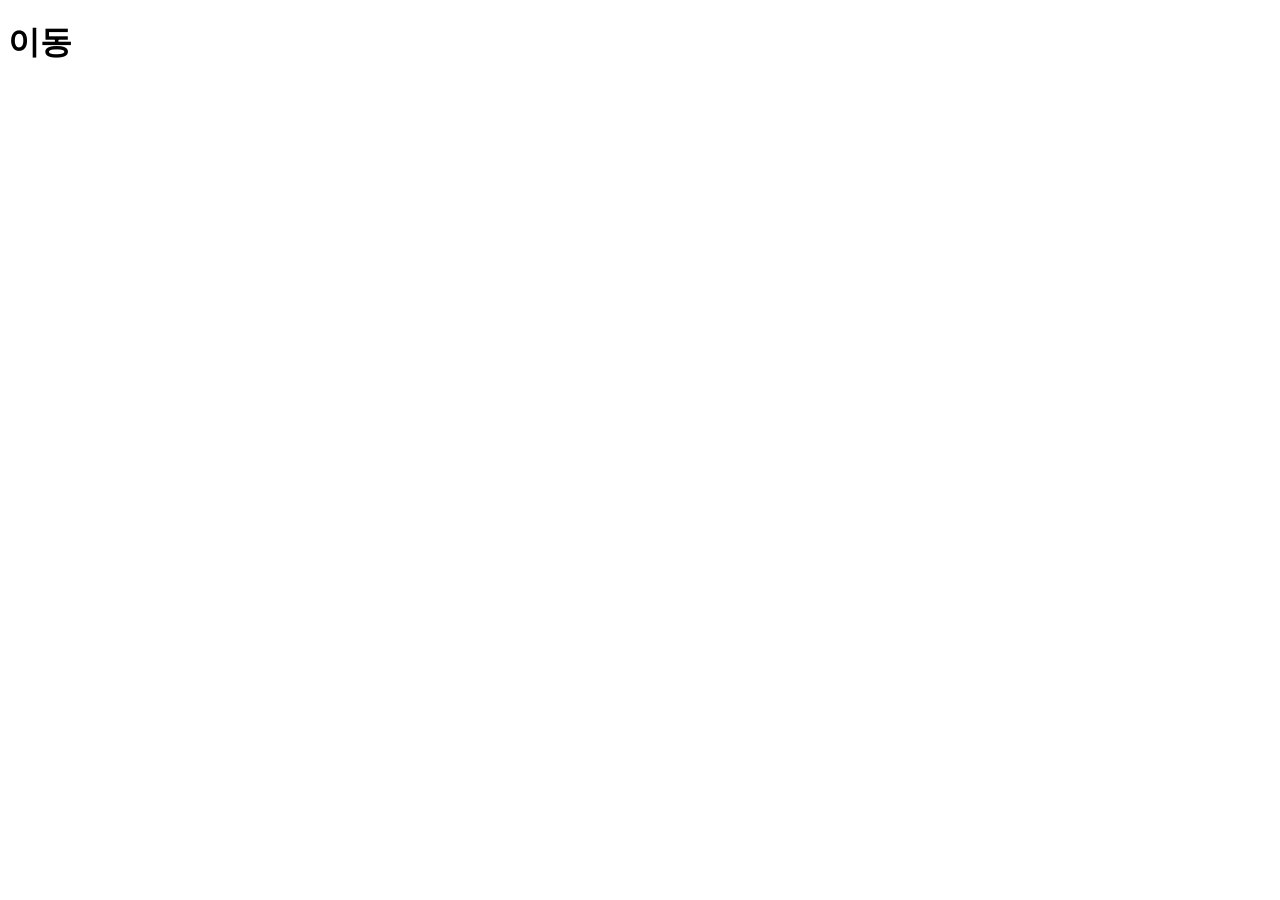
==== index.html @ 34f38a8d "index페이지 커밋" ====
<!doctype html>
<html lang="en">
  <head>
    <meta charset="UTF-8" />
    <meta name="viewport" content="width=device-width, initial-scale=1.0" />
    <title>한입하자</title>
    <script>
      documenet.addEventListener("DOMContentLoaded", function () {
        // window.location.href = "./pages/index.html";
      });
    </script>
  </head>
  <body>
    <h1>이동</h1>
  </body>
</html>
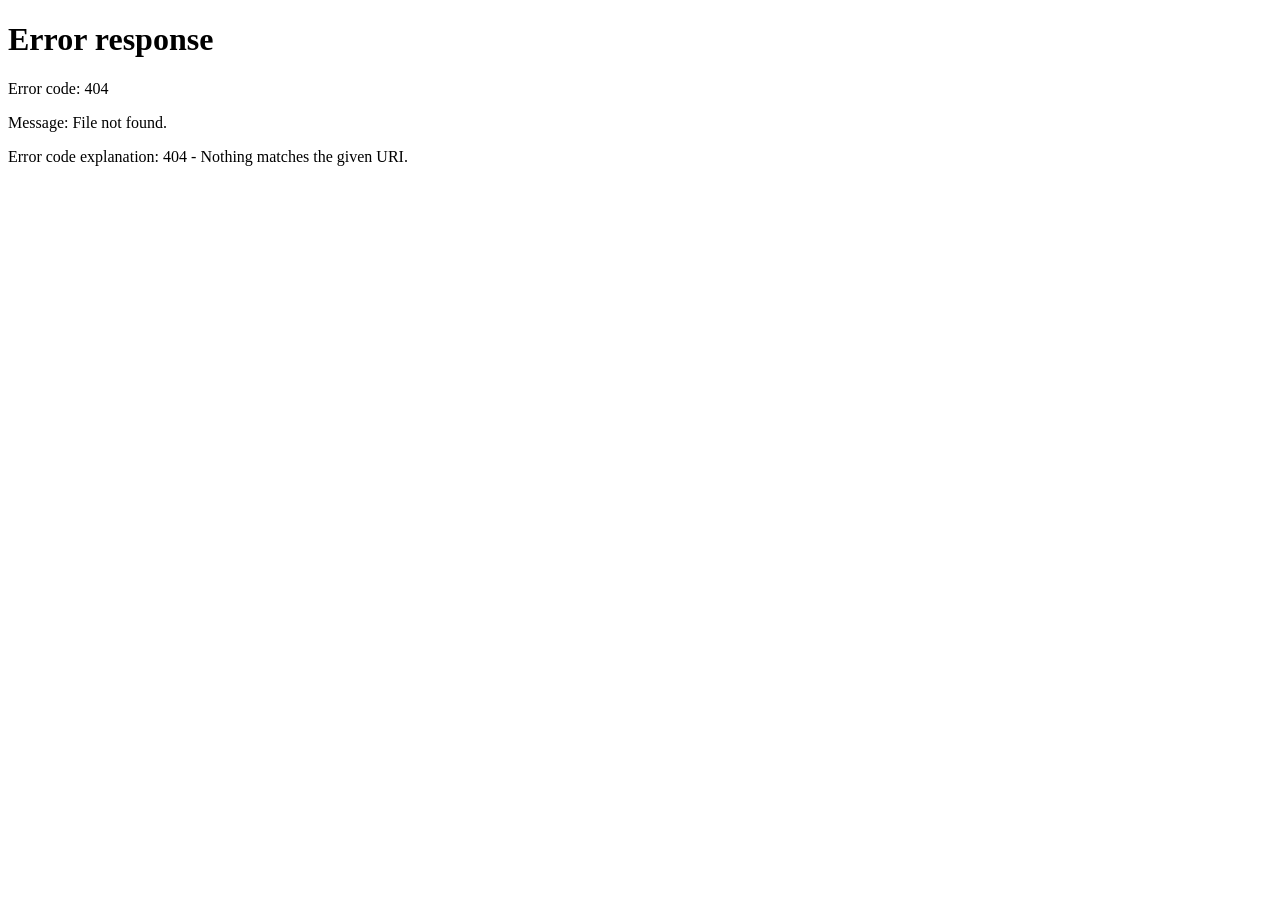
==== commit 5ac67206: "index페이지 커밋" ====
--- a/index.html
+++ b/index.html
@@ -5,8 +5,8 @@
     <meta name="viewport" content="width=device-width, initial-scale=1.0" />
     <title>한입하자</title>
     <script>
-      documenet.addEventListener("DOMContentLoaded", function () {
-        // window.location.href = "./pages/index.html";
+      document.addEventListener("DOMContentLoaded", function () {
+        window.location.href = "/gukbi_webpage_hw/pages/index.html";
       });
     </script>
   </head>
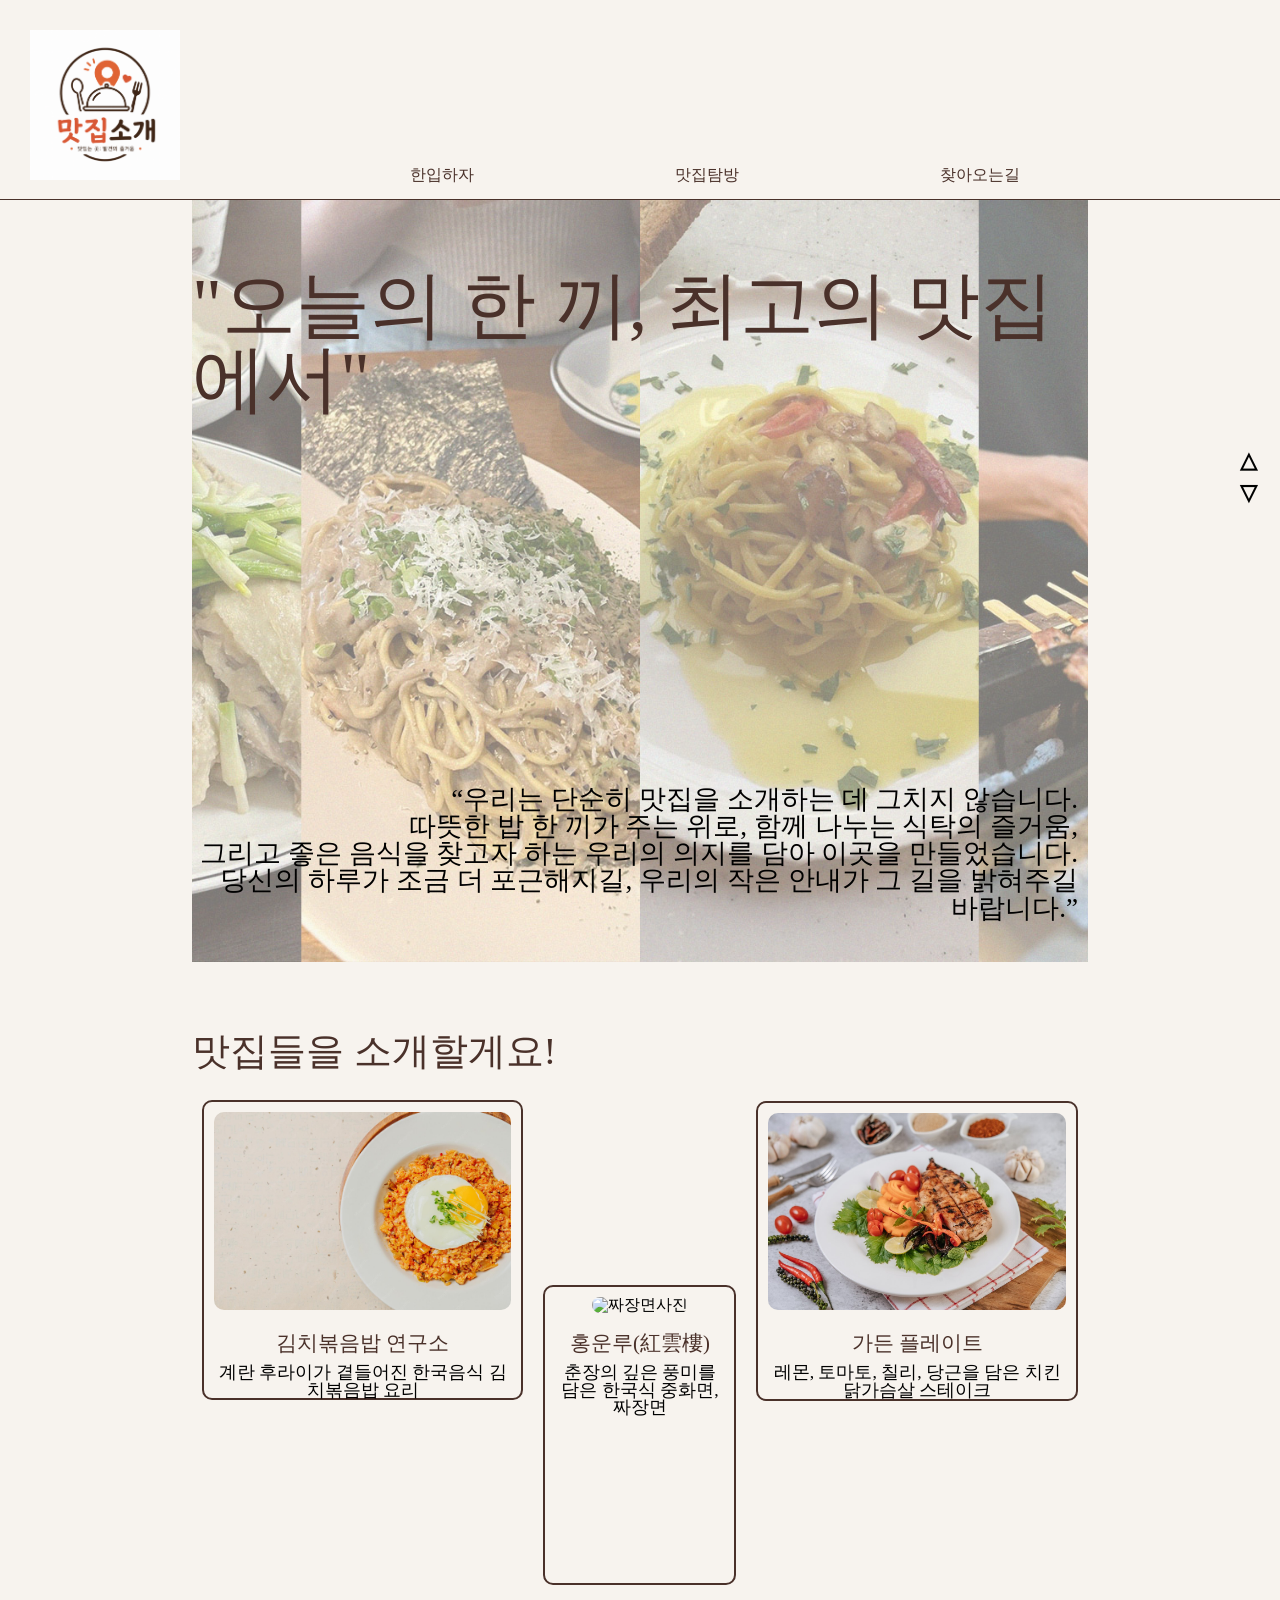
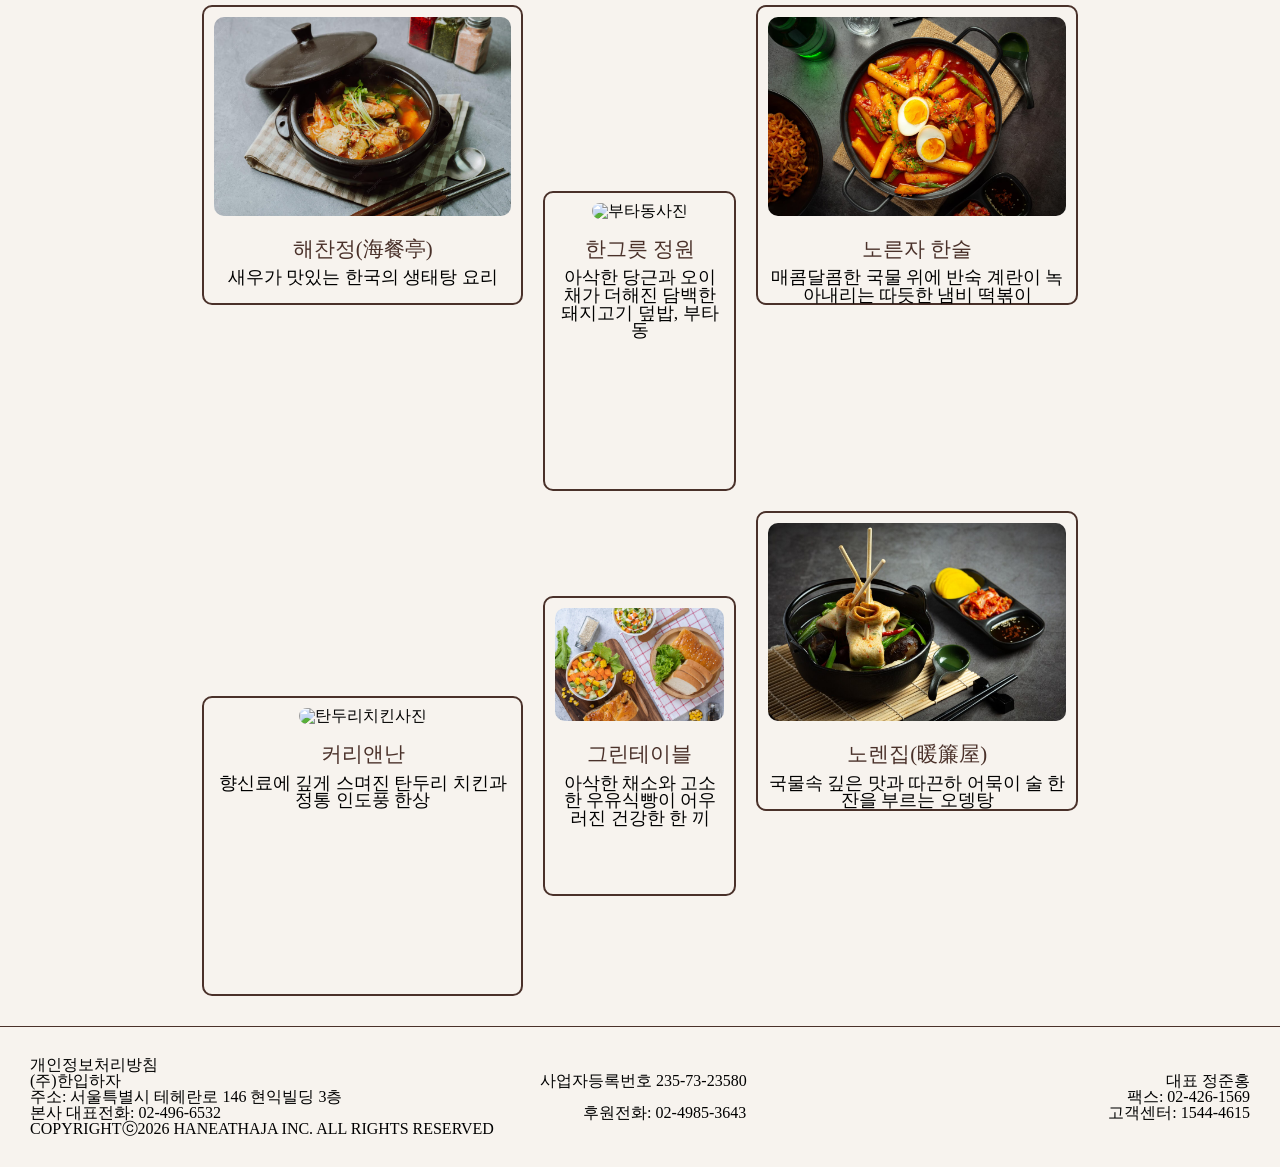
==== commit 66c7485c: "index페이지 커밋" ====
--- a/index.html
+++ b/index.html
@@ -6,7 +6,7 @@
     <title>한입하자</title>
     <script>
       document.addEventListener("DOMContentLoaded", function () {
-        window.location.href = "/gukbi_webpage_hw/pages/index.html";
+        window.location.href = "/pages/index.html";
       });
     </script>
   </head>
